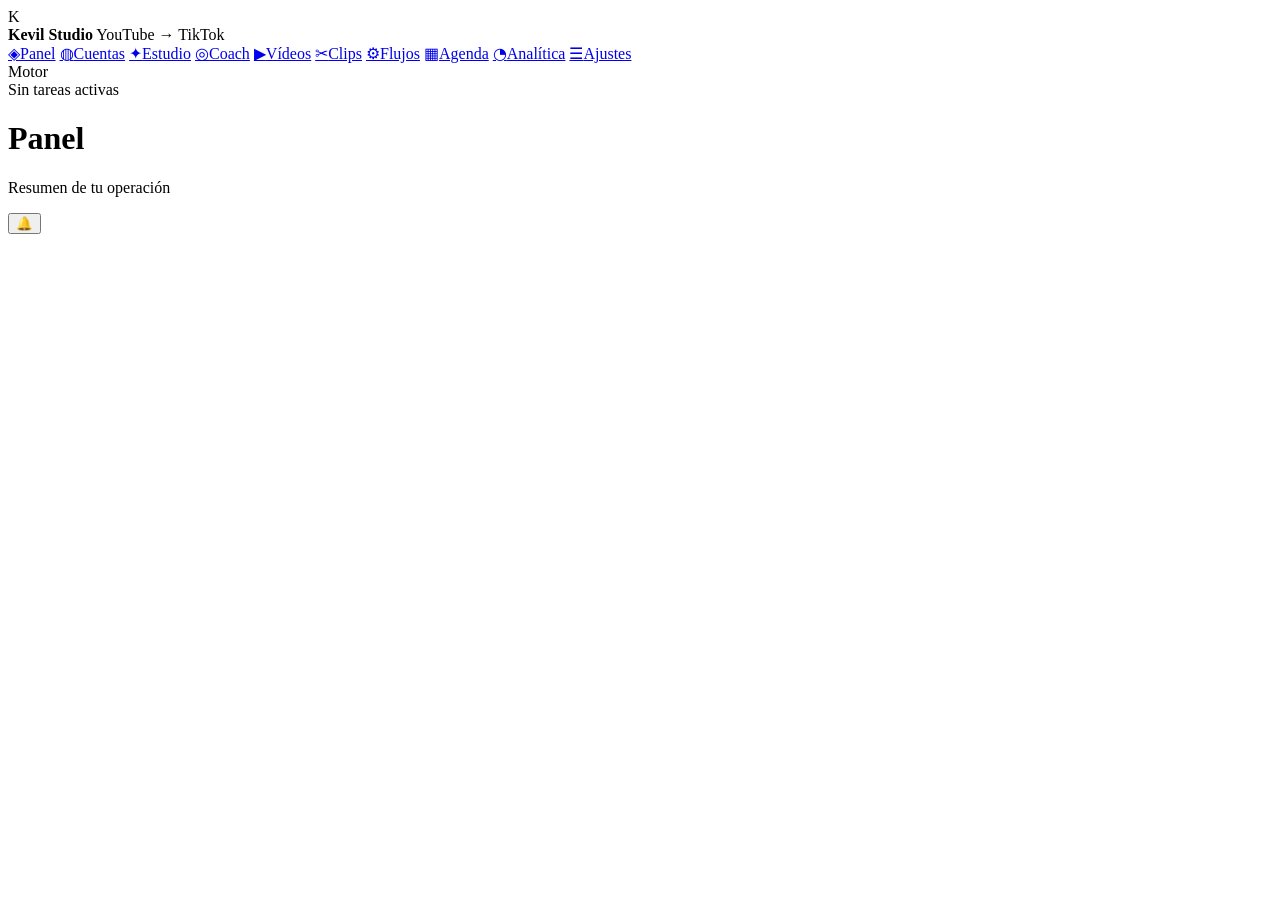
==== app/web/index.html @ a4773cf4 "Estudio de YouTube: miniaturas, textos con IA y coach del canal Kevil pasa de reaprovechar contenido" ====
<!doctype html>
<html lang="es">
<head>
  <meta charset="utf-8">
  <meta name="viewport" content="width=device-width, initial-scale=1">
  <title>Kevil Studio</title>
  <link rel="icon" href="/favicon.svg" type="image/svg+xml">
  <link rel="stylesheet" href="/static/css/style.css">
</head>
<body>
  <div class="app">
    <aside class="sidebar">
      <div class="brand">
        <div class="brand-mark">K</div>
        <div class="brand-text">
          <strong>Kevil Studio</strong>
          <span>YouTube → TikTok</span>
        </div>
      </div>

      <nav class="nav" id="nav">
        <a class="nav-item" href="#panel"     data-view="panel"><span class="i">◈</span>Panel</a>
        <a class="nav-item" href="#cuentas"   data-view="cuentas"><span class="i">◍</span>Cuentas</a>
        <a class="nav-item" href="#estudio"   data-view="estudio"><span class="i">✦</span>Estudio</a>
        <a class="nav-item" href="#coach"     data-view="coach"><span class="i">◎</span>Coach<em class="badge" id="badge-coach" hidden>0</em></a>
        <a class="nav-item" href="#videos"    data-view="videos"><span class="i">▶</span>Vídeos</a>
        <a class="nav-item" href="#clips"     data-view="clips"><span class="i">✂</span>Clips<em class="badge" id="badge-clips" hidden>0</em></a>
        <a class="nav-item" href="#flujos"    data-view="flujos"><span class="i">⚙</span>Flujos</a>
        <a class="nav-item" href="#agenda"    data-view="agenda"><span class="i">▦</span>Agenda</a>
        <a class="nav-item" href="#analitica" data-view="analitica"><span class="i">◔</span>Analítica</a>
        <a class="nav-item" href="#ajustes"   data-view="ajustes"><span class="i">☰</span>Ajustes</a>
      </nav>

      <div class="sidebar-foot">
        <div class="worker-box" id="worker-box">
          <div class="worker-title">Motor</div>
          <div class="worker-body" id="worker-body">
            <div class="muted small">Sin tareas activas</div>
          </div>
        </div>
        <div class="status-line" id="status-line"></div>
      </div>
    </aside>

    <main class="main">
      <header class="topbar">
        <div>
          <h1 id="page-title">Panel</h1>
          <p class="muted small" id="page-subtitle">Resumen de tu operación</p>
        </div>
        <div style="display:flex;align-items:center;gap:10px">
          <div style="position:relative">
            <button class="bell" id="bell" title="Avisos">🔔<span class="count" id="bell-count" hidden>0</span></button>
            <div class="avisos" id="avisos" hidden></div>
          </div>
          <div class="topbar-actions" id="page-actions"></div>
        </div>
      </header>
      <section class="content" id="view"></section>
    </main>
  </div>

  <div class="toasts" id="toasts"></div>
  <div class="modal-root" id="modal-root" hidden></div>

  <script type="module" src="/static/js/app.js"></script>
</body>
</html>
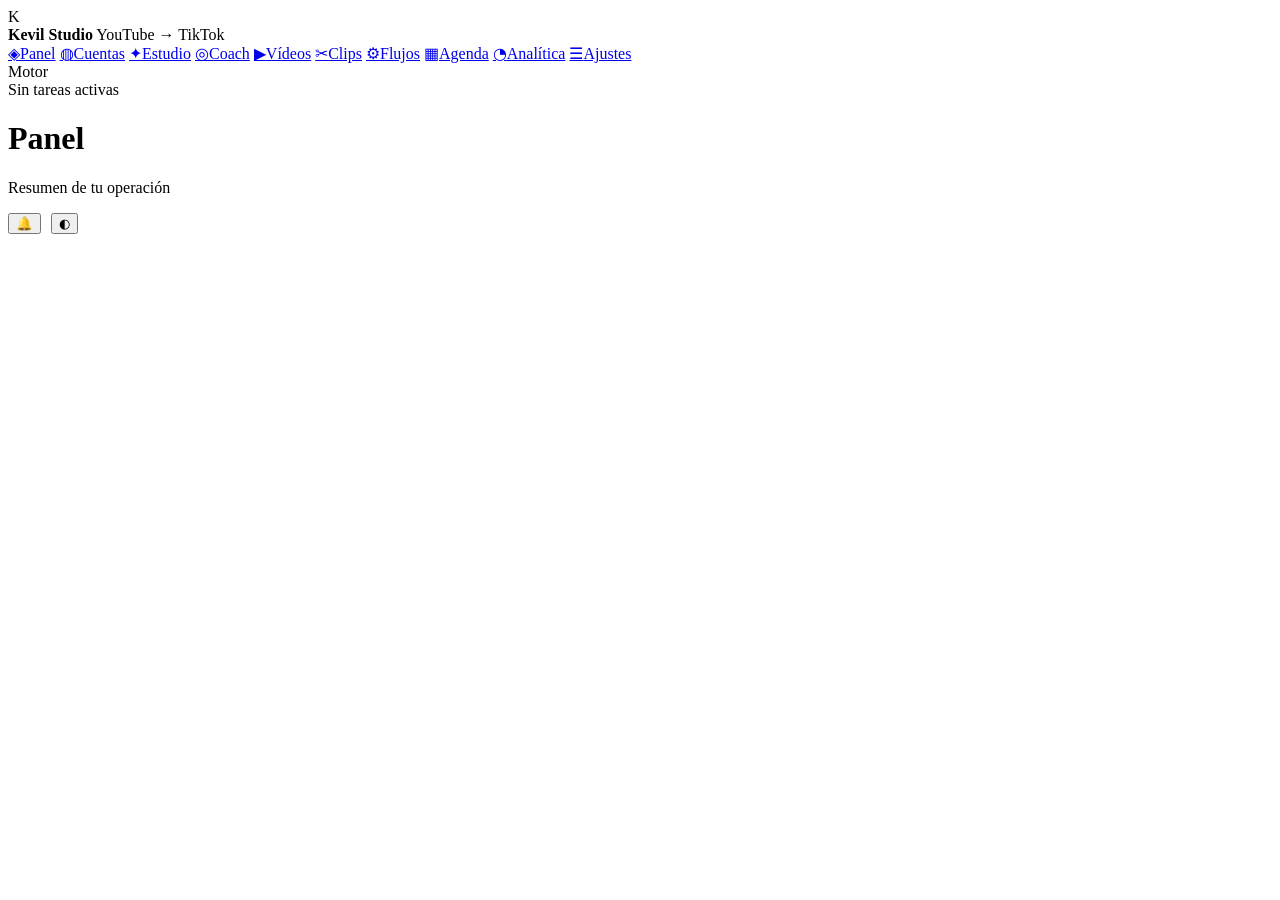
==== commit 7502ef7b: "Publicación en YouTube Shorts, Shorts a TikTok y nuevo aspecto Publicar en YouTube Shorts: - Cliente" ====
--- a/app/web/index.html
+++ b/app/web/index.html
@@ -5,7 +5,17 @@
   <meta name="viewport" content="width=device-width, initial-scale=1">
   <title>Kevil Studio</title>
   <link rel="icon" href="/favicon.svg" type="image/svg+xml">
+  <link rel="preconnect" href="https://fonts.googleapis.com">
+  <link rel="preconnect" href="https://fonts.gstatic.com" crossorigin>
+  <link href="https://fonts.googleapis.com/css2?family=Inter:wght@300;400;500;600;700&display=swap" rel="stylesheet">
   <link rel="stylesheet" href="/static/css/style.css">
+  <script>
+    // El tema se aplica antes de pintar nada para que no parpadee
+    try {
+      const guardado = localStorage.getItem('kevil-tema');
+      if (guardado) document.documentElement.dataset.theme = guardado;
+    } catch (e) { /* modo privado: se queda en oscuro */ }
+  </script>
 </head>
 <body>
   <div class="app">
@@ -53,6 +63,7 @@
             <button class="bell" id="bell" title="Avisos">🔔<span class="count" id="bell-count" hidden>0</span></button>
             <div class="avisos" id="avisos" hidden></div>
           </div>
+          <button class="theme-toggle" id="theme" title="Cambiar entre claro y oscuro">◐</button>
           <div class="topbar-actions" id="page-actions"></div>
         </div>
       </header>
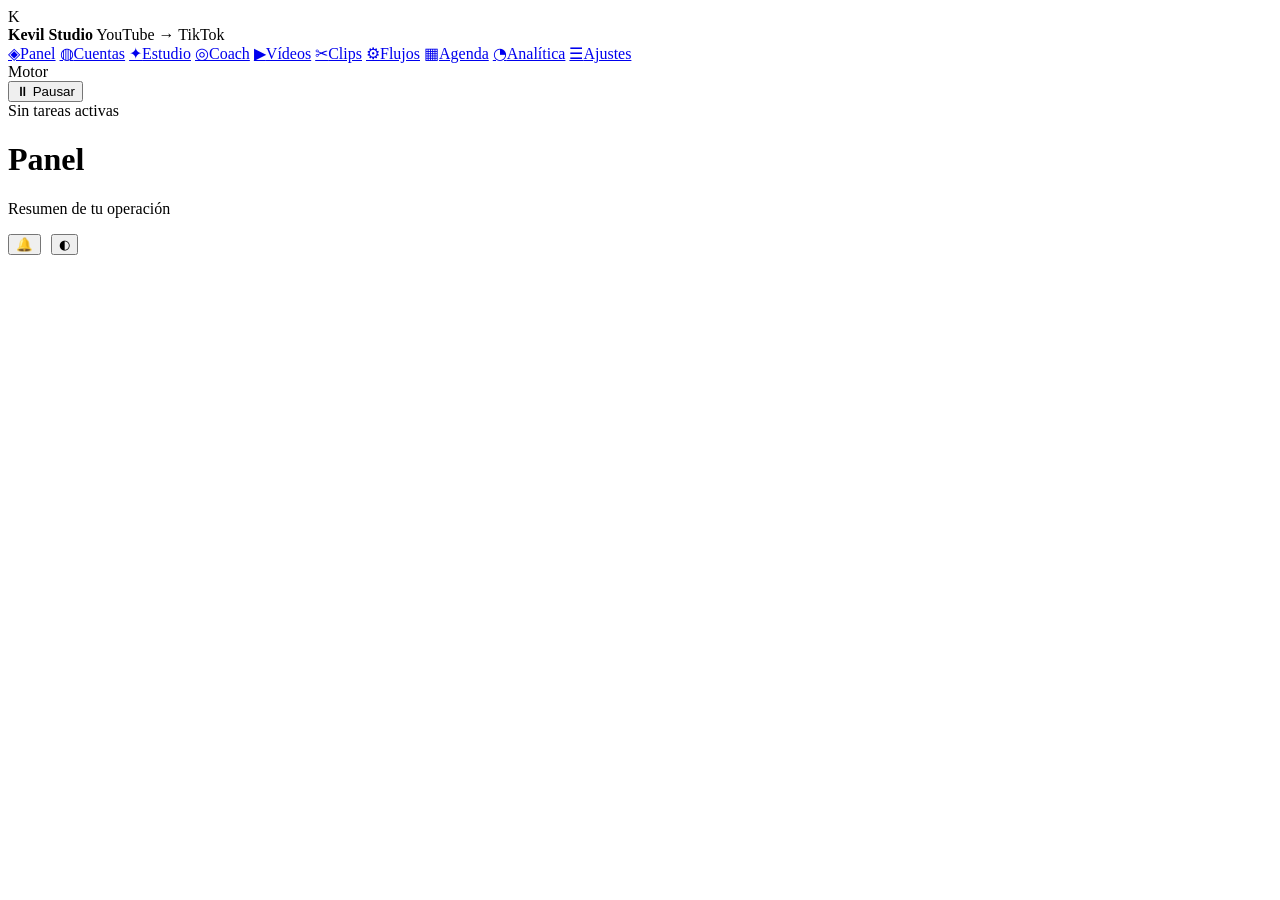
==== commit 0fe83d3b: "Sin ventanas de terminal en Windows, pausa del motor y limpieza del disco Ventanas de terminal El .e" ====
--- a/app/web/index.html
+++ b/app/web/index.html
@@ -5,10 +5,14 @@
   <meta name="viewport" content="width=device-width, initial-scale=1">
   <title>Kevil Studio</title>
   <link rel="icon" href="/favicon.svg" type="image/svg+xml">
-  <link rel="preconnect" href="https://fonts.googleapis.com">
-  <link rel="preconnect" href="https://fonts.gstatic.com" crossorigin>
-  <link href="https://fonts.googleapis.com/css2?family=Inter:wght@300;400;500;600;700&display=swap" rel="stylesheet">
-  <link rel="stylesheet" href="/static/css/style.css">
+  <!-- PNG además del SVG: es el que usan Windows y el modo aplicación del
+       navegador para el icono de la ventana y de la barra de tareas. -->
+  <link rel="icon" href="/favicon.png" type="image/png" sizes="512x512">
+  <link rel="apple-touch-icon" href="/favicon.png">
+  <!-- Las tipografías van dentro del programa: ni depende de internet ni se
+       queda medio pintado mientras las baja. -->
+  <link rel="stylesheet" href="/static/css/fuentes.css?v=__V__">
+  <link rel="stylesheet" href="/static/css/style.css?v=__V__">
   <script>
     // El tema se aplica antes de pintar nada para que no parpadee
     try {
@@ -43,7 +47,11 @@
 
       <div class="sidebar-foot">
         <div class="worker-box" id="worker-box">
-          <div class="worker-title">Motor</div>
+          <div class="worker-head">
+            <div class="worker-title">Motor</div>
+            <button class="motor-boton" id="motor-boton" type="button"
+              title="Parar descargas y renders para usar el ordenador para otra cosa">⏸ Pausar</button>
+          </div>
           <div class="worker-body" id="worker-body">
             <div class="muted small">Sin tareas activas</div>
           </div>
@@ -74,6 +82,9 @@
   <div class="toasts" id="toasts"></div>
   <div class="modal-root" id="modal-root" hidden></div>
 
+  <!-- Aquí no se le cuelga la versión: los módulos se importan entre sí por su
+       ruta pelada y el navegador cargaría dos copias del mismo archivo. Basta
+       con que el servidor los mande sin caché. -->
   <script type="module" src="/static/js/app.js"></script>
 </body>
 </html>
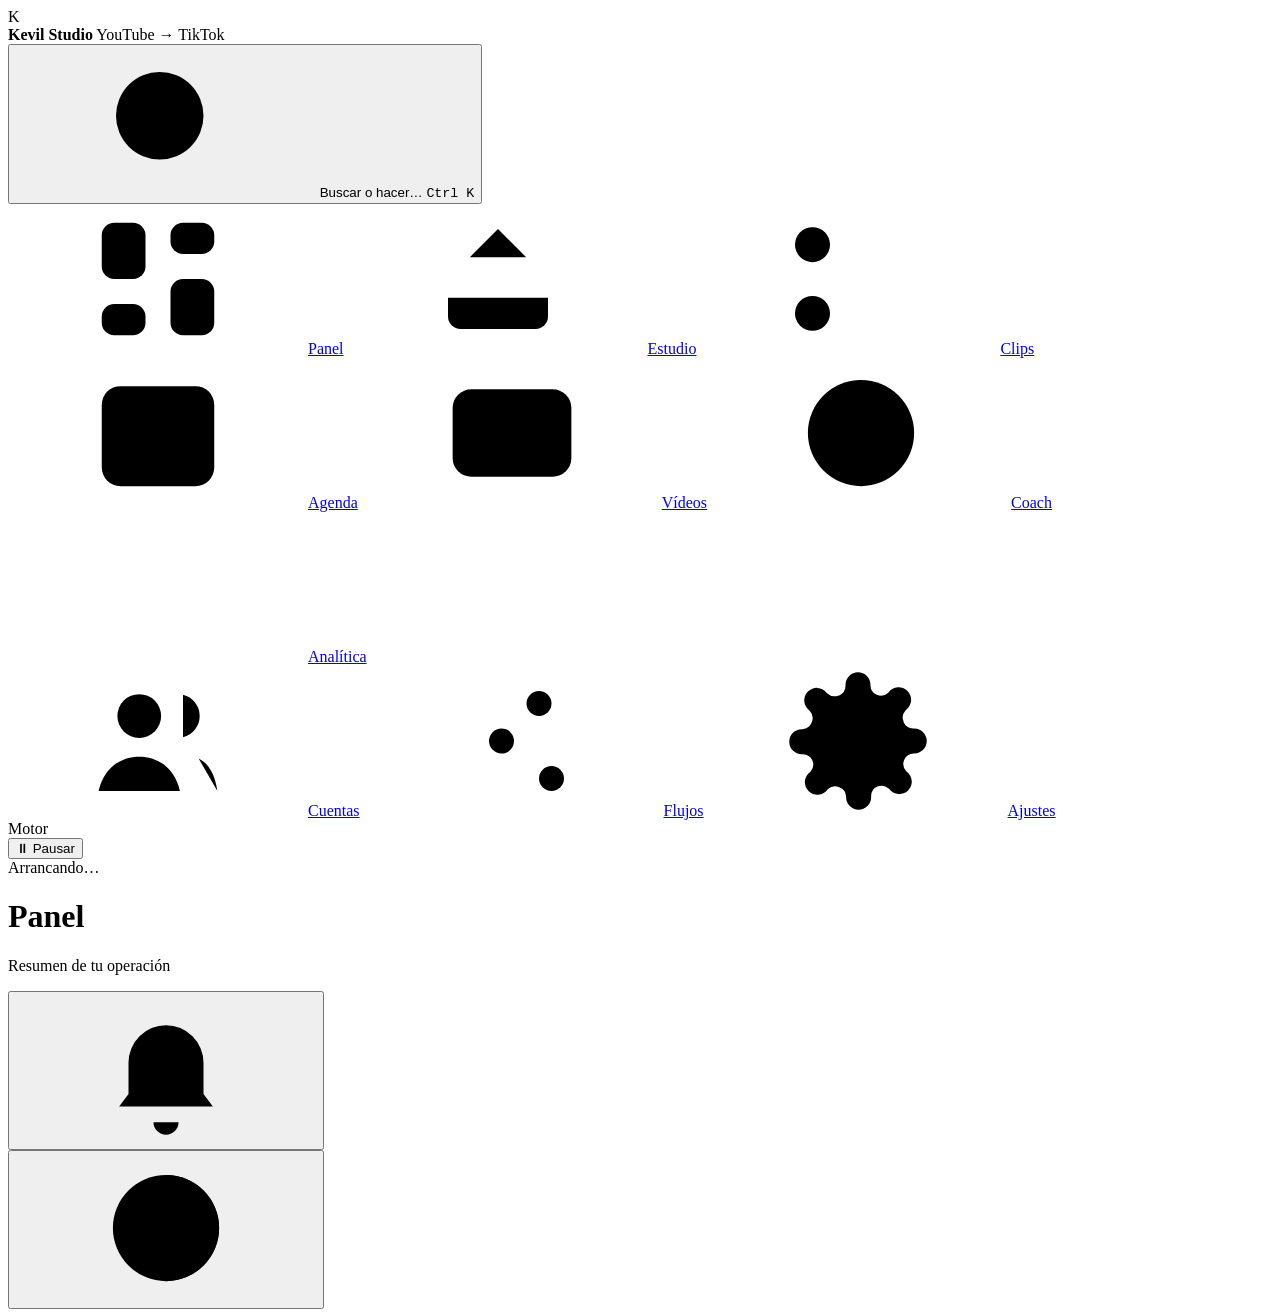
==== commit 653cafa4: "Interfaz 1.5: estilo nuevo, gráficas, estudio claro y ayuda en cada error - Estilo: la mezcla del de" ====
--- a/app/web/index.html
+++ b/app/web/index.html
@@ -22,6 +22,32 @@
   </script>
 </head>
 <body>
+  <!-- Fondo vivo: hojas de luz cálidas que derivan despacio (en claro, manchas
+       suaves de salvia, lavanda y melocotón) y un grano de papel encima. -->
+  <div class="aurora" aria-hidden="true">
+    <i class="hoja h1"></i><i class="hoja h2"></i><i class="hoja h3"></i><i class="hoja h4"></i>
+  </div>
+  <div class="grano" aria-hidden="true"></div>
+
+  <!-- Iconos: se dibujan una vez y se reutilizan con <use> -->
+  <svg width="0" height="0" style="position:absolute" aria-hidden="true">
+    <defs>
+      <symbol id="i-panel" viewBox="0 0 24 24"><rect x="3" y="3" width="7" height="9" rx="2"/><rect x="14" y="3" width="7" height="5" rx="2"/><rect x="14" y="12" width="7" height="9" rx="2"/><rect x="3" y="16" width="7" height="5" rx="2"/></symbol>
+      <symbol id="i-cuentas" viewBox="0 0 24 24"><circle cx="9" cy="8" r="3.5"/><path d="M2.5 20c.8-3.6 3.4-5.5 6.5-5.5s5.7 1.9 6.5 5.5"/><path d="M16 4.6a3.5 3.5 0 0 1 0 6.8M18.5 14.8c1.6.8 2.6 2.5 3 5.2"/></symbol>
+      <symbol id="i-estudio" viewBox="0 0 24 24"><path d="M12 15V4M7.5 8.5 12 4l4.5 4.5"/><path d="M4 15v3a2 2 0 0 0 2 2h12a2 2 0 0 0 2-2v-3"/></symbol>
+      <symbol id="i-coach" viewBox="0 0 24 24"><circle cx="12" cy="12" r="8.5"/><circle cx="12" cy="12" r="4.5"/><circle cx="12" cy="12" r="1"/></symbol>
+      <symbol id="i-videos" viewBox="0 0 24 24"><rect x="2.5" y="5" width="19" height="14" rx="3"/><path d="m10 9.2 5 2.8-5 2.8z"/></symbol>
+      <symbol id="i-clips" viewBox="0 0 24 24"><circle cx="6" cy="6.5" r="2.8"/><circle cx="6" cy="17.5" r="2.8"/><path d="M8.2 8.2 20 18.5M8.2 15.8 20 5.5"/></symbol>
+      <symbol id="i-flujos" viewBox="0 0 24 24"><path d="M4 6h10M18 6h2M4 12h4M12 12h8M4 18h12M20 18h0"/><circle cx="16" cy="6" r="2"/><circle cx="10" cy="12" r="2"/><circle cx="18" cy="18" r="2"/></symbol>
+      <symbol id="i-agenda" viewBox="0 0 24 24"><rect x="3" y="4.5" width="18" height="16" rx="3"/><path d="M3 9.5h18M8 2.5v4M16 2.5v4"/><path d="M7.5 14h2M11 14h2M14.5 14h2M7.5 17h2"/></symbol>
+      <symbol id="i-analitica" viewBox="0 0 24 24"><path d="M4 20V10M10 20V4M16 20v-7M22 20H2"/></symbol>
+      <symbol id="i-ajustes" viewBox="0 0 24 24"><circle cx="12" cy="12" r="3"/><path d="M19.4 15a1.7 1.7 0 0 0 .3 1.8l.1.1a2 2 0 1 1-2.8 2.8l-.1-.1a1.7 1.7 0 0 0-1.8-.3 1.7 1.7 0 0 0-1 1.5V21a2 2 0 1 1-4 0v-.1a1.7 1.7 0 0 0-1.1-1.5 1.7 1.7 0 0 0-1.8.3l-.1.1a2 2 0 1 1-2.8-2.8l.1-.1a1.7 1.7 0 0 0 .3-1.8 1.7 1.7 0 0 0-1.5-1H3a2 2 0 1 1 0-4h.1a1.7 1.7 0 0 0 1.5-1.1 1.7 1.7 0 0 0-.3-1.8l-.1-.1a2 2 0 1 1 2.8-2.8l.1.1a1.7 1.7 0 0 0 1.8.3H9a1.7 1.7 0 0 0 1-1.5V3a2 2 0 1 1 4 0v.1a1.7 1.7 0 0 0 1 1.5 1.7 1.7 0 0 0 1.8-.3l.1-.1a2 2 0 1 1 2.8 2.8l-.1.1a1.7 1.7 0 0 0-.3 1.8V9a1.7 1.7 0 0 0 1.5 1H21a2 2 0 1 1 0 4h-.1a1.7 1.7 0 0 0-1.5 1z"/></symbol>
+      <symbol id="i-buscar" viewBox="0 0 24 24"><circle cx="11" cy="11" r="7"/><path d="m20 20-4-4"/></symbol>
+      <symbol id="i-campana" viewBox="0 0 24 24"><path d="M6 16V11a6 6 0 1 1 12 0v5l1.5 2h-15z"/><path d="M10 20.5a2 2 0 0 0 4 0"/></symbol>
+      <symbol id="i-tema" viewBox="0 0 24 24"><circle cx="12" cy="12" r="8.5"/><path d="M12 3.5v17a8.5 8.5 0 0 0 0-17z" fill="currentColor"/></symbol>
+    </defs>
+  </svg>
+
   <div class="app">
     <aside class="sidebar">
       <div class="brand">
@@ -32,28 +58,35 @@
         </div>
       </div>
 
+      <button class="buscador" id="abrir-comandos" type="button" title="Ir a cualquier sitio o hacer cualquier cosa">
+        <svg class="ico"><use href="#i-buscar"/></svg>
+        <span>Buscar o hacer…</span>
+        <kbd>Ctrl K</kbd>
+      </button>
+
       <nav class="nav" id="nav">
-        <a class="nav-item" href="#panel"     data-view="panel"><span class="i">◈</span>Panel</a>
-        <a class="nav-item" href="#cuentas"   data-view="cuentas"><span class="i">◍</span>Cuentas</a>
-        <a class="nav-item" href="#estudio"   data-view="estudio"><span class="i">✦</span>Estudio</a>
-        <a class="nav-item" href="#coach"     data-view="coach"><span class="i">◎</span>Coach<em class="badge" id="badge-coach" hidden>0</em></a>
-        <a class="nav-item" href="#videos"    data-view="videos"><span class="i">▶</span>Vídeos</a>
-        <a class="nav-item" href="#clips"     data-view="clips"><span class="i">✂</span>Clips<em class="badge" id="badge-clips" hidden>0</em></a>
-        <a class="nav-item" href="#flujos"    data-view="flujos"><span class="i">⚙</span>Flujos</a>
-        <a class="nav-item" href="#agenda"    data-view="agenda"><span class="i">▦</span>Agenda</a>
-        <a class="nav-item" href="#analitica" data-view="analitica"><span class="i">◔</span>Analítica</a>
-        <a class="nav-item" href="#ajustes"   data-view="ajustes"><span class="i">☰</span>Ajustes</a>
+        <a class="nav-item" href="#panel"     data-view="panel"><svg class="ico"><use href="#i-panel"/></svg>Panel</a>
+        <a class="nav-item" href="#estudio"   data-view="estudio"><svg class="ico"><use href="#i-estudio"/></svg>Estudio</a>
+        <a class="nav-item" href="#clips"     data-view="clips"><svg class="ico"><use href="#i-clips"/></svg>Clips<em class="badge" id="badge-clips" hidden>0</em></a>
+        <a class="nav-item" href="#agenda"    data-view="agenda"><svg class="ico"><use href="#i-agenda"/></svg>Agenda</a>
+        <a class="nav-item" href="#videos"    data-view="videos"><svg class="ico"><use href="#i-videos"/></svg>Vídeos</a>
+        <a class="nav-item" href="#coach"     data-view="coach"><svg class="ico"><use href="#i-coach"/></svg>Coach<em class="badge" id="badge-coach" hidden>0</em></a>
+        <a class="nav-item" href="#analitica" data-view="analitica"><svg class="ico"><use href="#i-analitica"/></svg>Analítica</a>
+        <div class="nav-sep"></div>
+        <a class="nav-item" href="#cuentas"   data-view="cuentas"><svg class="ico"><use href="#i-cuentas"/></svg>Cuentas</a>
+        <a class="nav-item" href="#flujos"    data-view="flujos"><svg class="ico"><use href="#i-flujos"/></svg>Flujos</a>
+        <a class="nav-item" href="#ajustes"   data-view="ajustes"><svg class="ico"><use href="#i-ajustes"/></svg>Ajustes</a>
       </nav>
 
       <div class="sidebar-foot">
         <div class="worker-box" id="worker-box">
           <div class="worker-head">
-            <div class="worker-title">Motor</div>
+            <div class="worker-title"><span class="latido" id="motor-latido"></span>Motor</div>
             <button class="motor-boton" id="motor-boton" type="button"
               title="Parar descargas y renders para usar el ordenador para otra cosa">⏸ Pausar</button>
           </div>
           <div class="worker-body" id="worker-body">
-            <div class="muted small">Sin tareas activas</div>
+            <div class="muted small">Arrancando…</div>
           </div>
         </div>
         <div class="status-line" id="status-line"></div>
@@ -62,16 +95,16 @@
 
     <main class="main">
       <header class="topbar">
-        <div>
+        <div class="topbar-titulo">
           <h1 id="page-title">Panel</h1>
           <p class="muted small" id="page-subtitle">Resumen de tu operación</p>
         </div>
-        <div style="display:flex;align-items:center;gap:10px">
+        <div class="topbar-lado">
           <div style="position:relative">
-            <button class="bell" id="bell" title="Avisos">🔔<span class="count" id="bell-count" hidden>0</span></button>
+            <button class="bell" id="bell" title="Avisos"><svg class="ico"><use href="#i-campana"/></svg><span class="count" id="bell-count" hidden>0</span></button>
             <div class="avisos" id="avisos" hidden></div>
           </div>
-          <button class="theme-toggle" id="theme" title="Cambiar entre claro y oscuro">◐</button>
+          <button class="theme-toggle" id="theme" title="Cambiar entre claro y oscuro"><svg class="ico"><use href="#i-tema"/></svg></button>
           <div class="topbar-actions" id="page-actions"></div>
         </div>
       </header>
@@ -79,8 +112,22 @@
     </main>
   </div>
 
+  <!-- Paleta de comandos (Ctrl K): ir a cualquier sitio o hacer cualquier cosa -->
+  <div class="cmdk-fondo" id="cmdk" hidden>
+    <div class="cmdk" role="dialog" aria-label="Buscar o hacer">
+      <div class="cmdk-entrada">
+        <svg class="ico"><use href="#i-buscar"/></svg>
+        <input id="cmdk-texto" type="text" placeholder="¿Qué quieres hacer? Importar, pausar, liberar espacio…" autocomplete="off">
+        <kbd>Esc</kbd>
+      </div>
+      <div class="cmdk-lista" id="cmdk-lista"></div>
+      <div class="cmdk-pie"><span><kbd>↑</kbd><kbd>↓</kbd> moverse</span><span><kbd>↵</kbd> abrir</span></div>
+    </div>
+  </div>
+
   <div class="toasts" id="toasts"></div>
   <div class="modal-root" id="modal-root" hidden></div>
+  <div class="tip-grafica" id="tip-grafica" hidden></div>
 
   <!-- Aquí no se le cuelga la versión: los módulos se importan entre sí por su
        ruta pelada y el navegador cargaría dos copias del mismo archivo. Basta
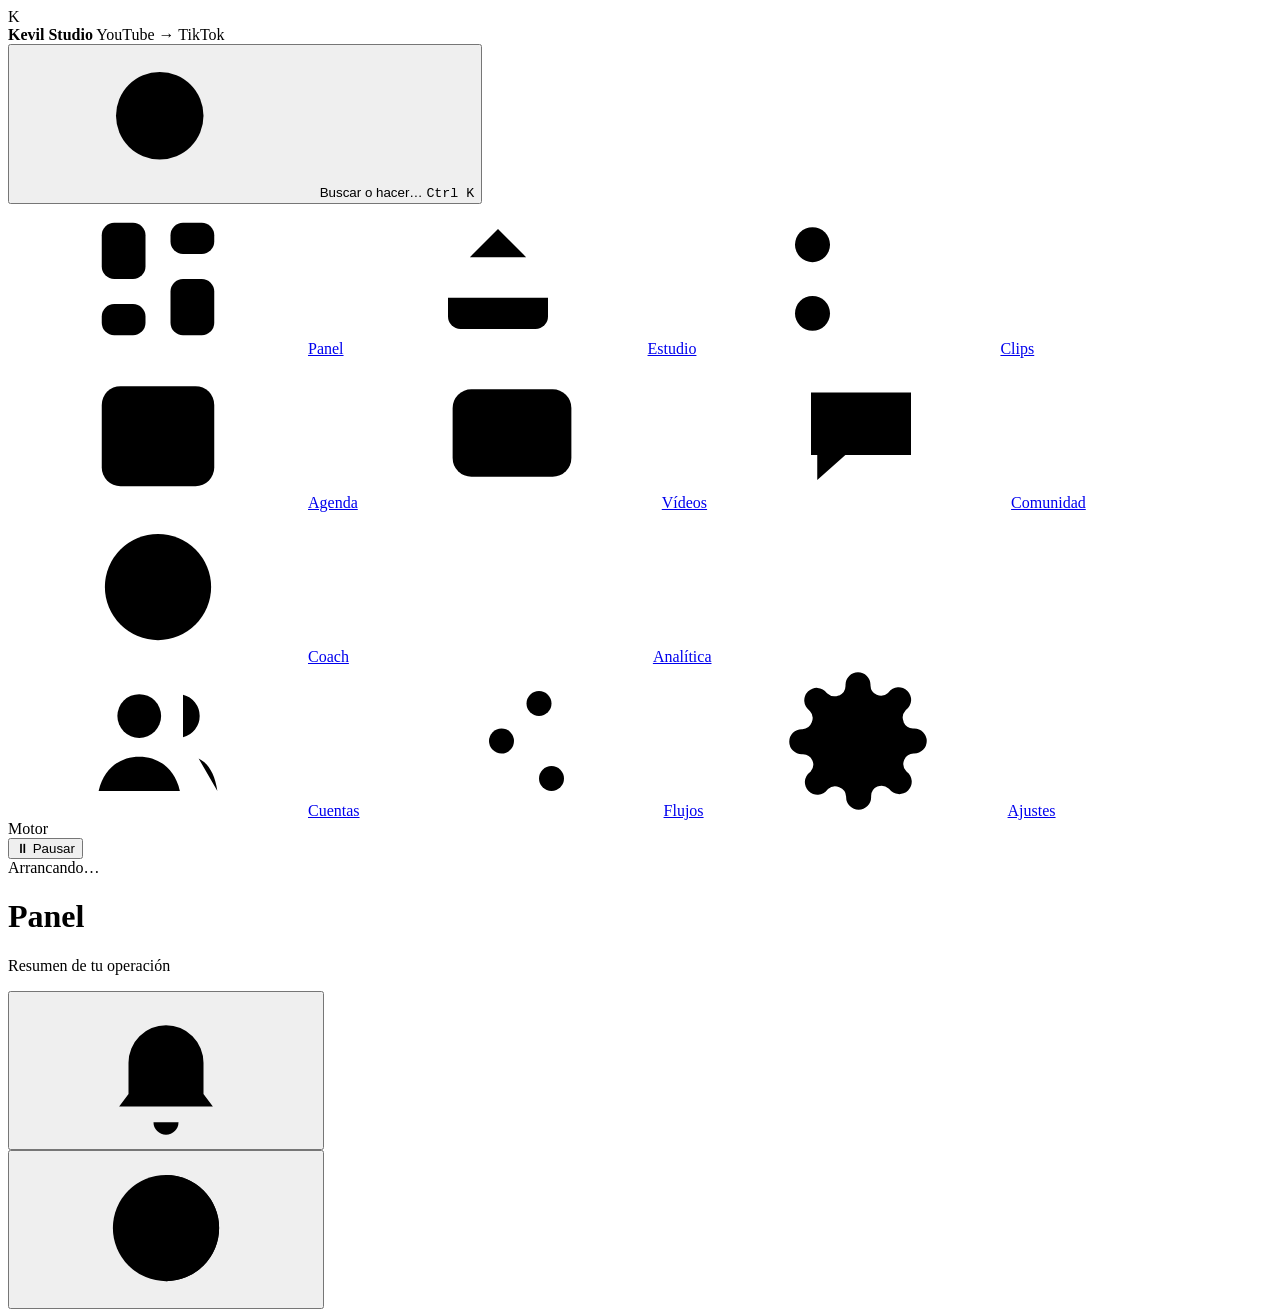
==== commit 35352710: "Canal autorizado vigilado, destinos claros y propuestas de comunidad - El canal de YouTube autorizad" ====
--- a/app/web/index.html
+++ b/app/web/index.html
@@ -35,6 +35,7 @@
       <symbol id="i-panel" viewBox="0 0 24 24"><rect x="3" y="3" width="7" height="9" rx="2"/><rect x="14" y="3" width="7" height="5" rx="2"/><rect x="14" y="12" width="7" height="9" rx="2"/><rect x="3" y="16" width="7" height="5" rx="2"/></symbol>
       <symbol id="i-cuentas" viewBox="0 0 24 24"><circle cx="9" cy="8" r="3.5"/><path d="M2.5 20c.8-3.6 3.4-5.5 6.5-5.5s5.7 1.9 6.5 5.5"/><path d="M16 4.6a3.5 3.5 0 0 1 0 6.8M18.5 14.8c1.6.8 2.6 2.5 3 5.2"/></symbol>
       <symbol id="i-estudio" viewBox="0 0 24 24"><path d="M12 15V4M7.5 8.5 12 4l4.5 4.5"/><path d="M4 15v3a2 2 0 0 0 2 2h12a2 2 0 0 0 2-2v-3"/></symbol>
+      <symbol id="i-comunidad" viewBox="0 0 24 24"><path d="M4 5.5h16v10H9.5L5 19.5v-4H4z"/><path d="M8.5 9.5h7M8.5 12.5h4"/></symbol>
       <symbol id="i-coach" viewBox="0 0 24 24"><circle cx="12" cy="12" r="8.5"/><circle cx="12" cy="12" r="4.5"/><circle cx="12" cy="12" r="1"/></symbol>
       <symbol id="i-videos" viewBox="0 0 24 24"><rect x="2.5" y="5" width="19" height="14" rx="3"/><path d="m10 9.2 5 2.8-5 2.8z"/></symbol>
       <symbol id="i-clips" viewBox="0 0 24 24"><circle cx="6" cy="6.5" r="2.8"/><circle cx="6" cy="17.5" r="2.8"/><path d="M8.2 8.2 20 18.5M8.2 15.8 20 5.5"/></symbol>
@@ -70,6 +71,7 @@
         <a class="nav-item" href="#clips"     data-view="clips"><svg class="ico"><use href="#i-clips"/></svg>Clips<em class="badge" id="badge-clips" hidden>0</em></a>
         <a class="nav-item" href="#agenda"    data-view="agenda"><svg class="ico"><use href="#i-agenda"/></svg>Agenda</a>
         <a class="nav-item" href="#videos"    data-view="videos"><svg class="ico"><use href="#i-videos"/></svg>Vídeos</a>
+        <a class="nav-item" href="#comunidad" data-view="comunidad"><svg class="ico"><use href="#i-comunidad"/></svg>Comunidad<em class="badge" id="badge-comunidad" hidden>0</em></a>
         <a class="nav-item" href="#coach"     data-view="coach"><svg class="ico"><use href="#i-coach"/></svg>Coach<em class="badge" id="badge-coach" hidden>0</em></a>
         <a class="nav-item" href="#analitica" data-view="analitica"><svg class="ico"><use href="#i-analitica"/></svg>Analítica</a>
         <div class="nav-sep"></div>
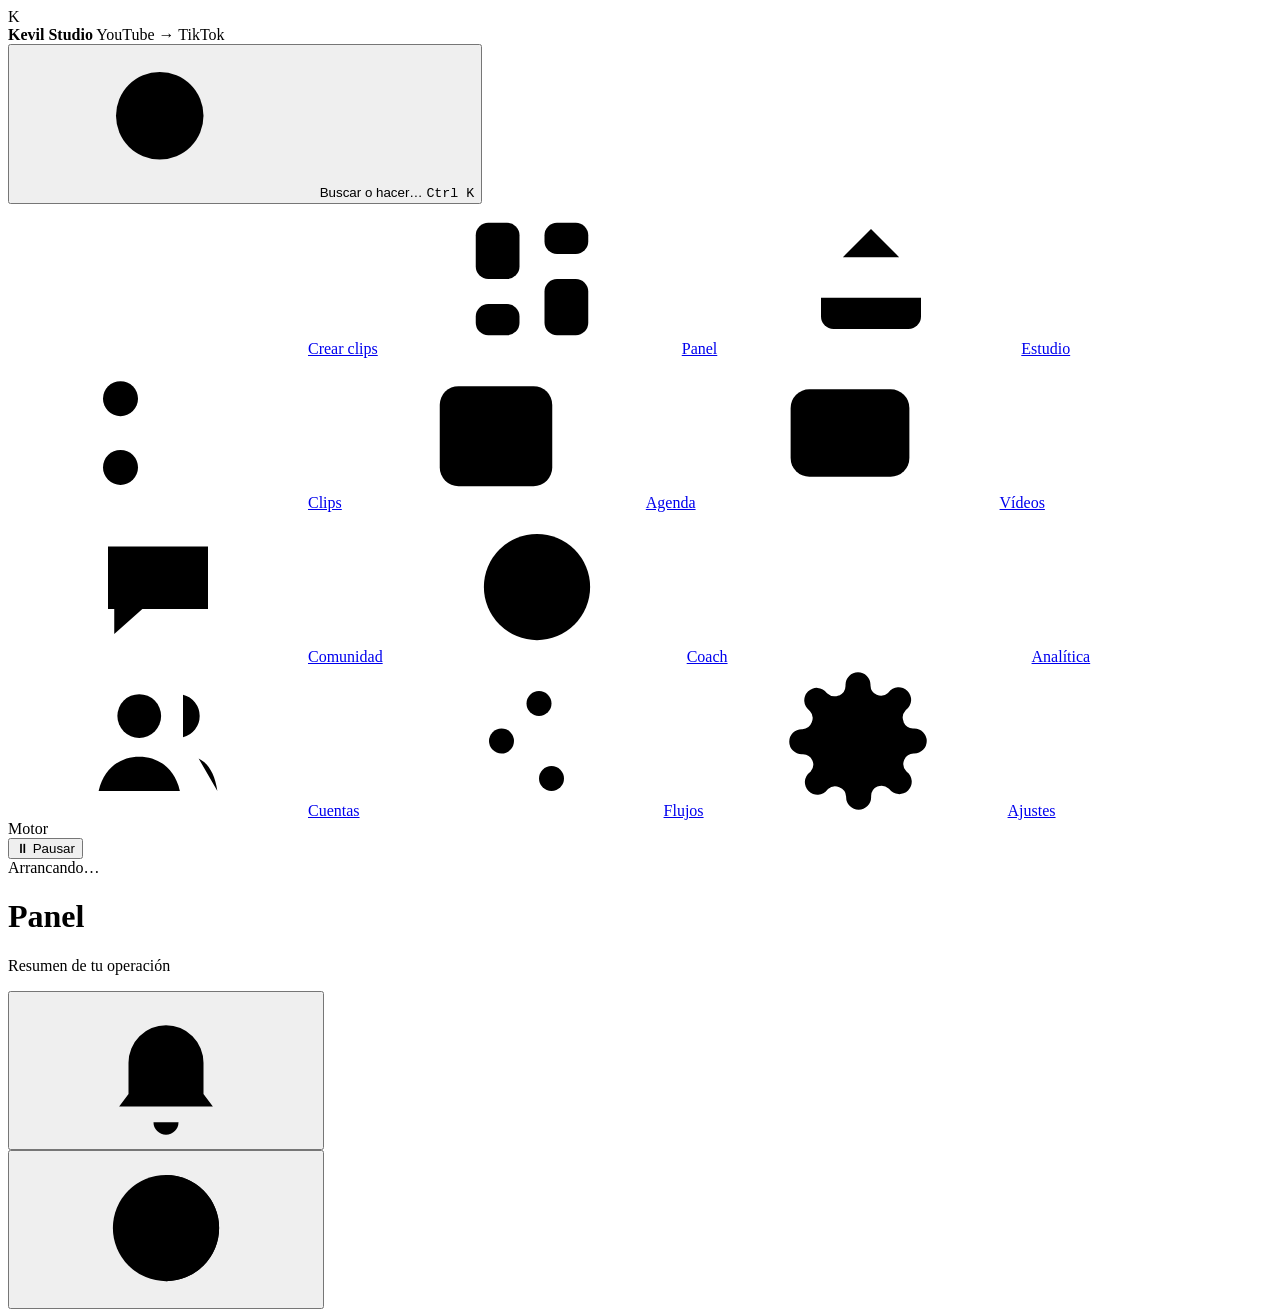
==== commit c1ae07f5: "Pantalla «Crear» y estilo «Limpio» como SupoClip - Crear: enlace de YouTube o archivo del PC, con pl" ====
--- a/app/web/index.html
+++ b/app/web/index.html
@@ -13,12 +13,20 @@
        queda medio pintado mientras las baja. -->
   <link rel="stylesheet" href="/static/css/fuentes.css?v=__V__">
   <link rel="stylesheet" href="/static/css/style.css?v=__V__">
+  <link rel="stylesheet" href="/static/css/limpio.css?v=__V__">
   <script>
-    // El tema se aplica antes de pintar nada para que no parpadee
+    // El estilo y el tema se aplican antes de pintar nada para que no parpadee.
+    // «Limpio» (el de por defecto) empieza en claro, como SupoClip; «Aurora»,
+    // el de antes, en oscuro.
     try {
-      const guardado = localStorage.getItem('kevil-tema');
-      if (guardado) document.documentElement.dataset.theme = guardado;
-    } catch (e) { /* modo privado: se queda en oscuro */ }
+      const estilo = localStorage.getItem('kevil-estilo') || 'limpio';
+      if (estilo === 'limpio') document.documentElement.dataset.estilo = 'limpio';
+      const guardado = localStorage.getItem('kevil-tema') || (estilo === 'limpio' ? 'light' : '');
+      if (guardado === 'light') document.documentElement.dataset.theme = 'light';
+    } catch (e) {
+      document.documentElement.dataset.estilo = 'limpio';
+      document.documentElement.dataset.theme = 'light';
+    }
   </script>
 </head>
 <body>
@@ -32,6 +40,7 @@
   <!-- Iconos: se dibujan una vez y se reutilizan con <use> -->
   <svg width="0" height="0" style="position:absolute" aria-hidden="true">
     <defs>
+      <symbol id="i-crear" viewBox="0 0 24 24"><path d="M12 5v14M5 12h14"/></symbol>
       <symbol id="i-panel" viewBox="0 0 24 24"><rect x="3" y="3" width="7" height="9" rx="2"/><rect x="14" y="3" width="7" height="5" rx="2"/><rect x="14" y="12" width="7" height="9" rx="2"/><rect x="3" y="16" width="7" height="5" rx="2"/></symbol>
       <symbol id="i-cuentas" viewBox="0 0 24 24"><circle cx="9" cy="8" r="3.5"/><path d="M2.5 20c.8-3.6 3.4-5.5 6.5-5.5s5.7 1.9 6.5 5.5"/><path d="M16 4.6a3.5 3.5 0 0 1 0 6.8M18.5 14.8c1.6.8 2.6 2.5 3 5.2"/></symbol>
       <symbol id="i-estudio" viewBox="0 0 24 24"><path d="M12 15V4M7.5 8.5 12 4l4.5 4.5"/><path d="M4 15v3a2 2 0 0 0 2 2h12a2 2 0 0 0 2-2v-3"/></symbol>
@@ -66,6 +75,7 @@
       </button>
 
       <nav class="nav" id="nav">
+        <a class="nav-item destacado" href="#crear" data-view="crear"><svg class="ico"><use href="#i-crear"/></svg>Crear clips</a>
         <a class="nav-item" href="#panel"     data-view="panel"><svg class="ico"><use href="#i-panel"/></svg>Panel</a>
         <a class="nav-item" href="#estudio"   data-view="estudio"><svg class="ico"><use href="#i-estudio"/></svg>Estudio</a>
         <a class="nav-item" href="#clips"     data-view="clips"><svg class="ico"><use href="#i-clips"/></svg>Clips<em class="badge" id="badge-clips" hidden>0</em></a>
